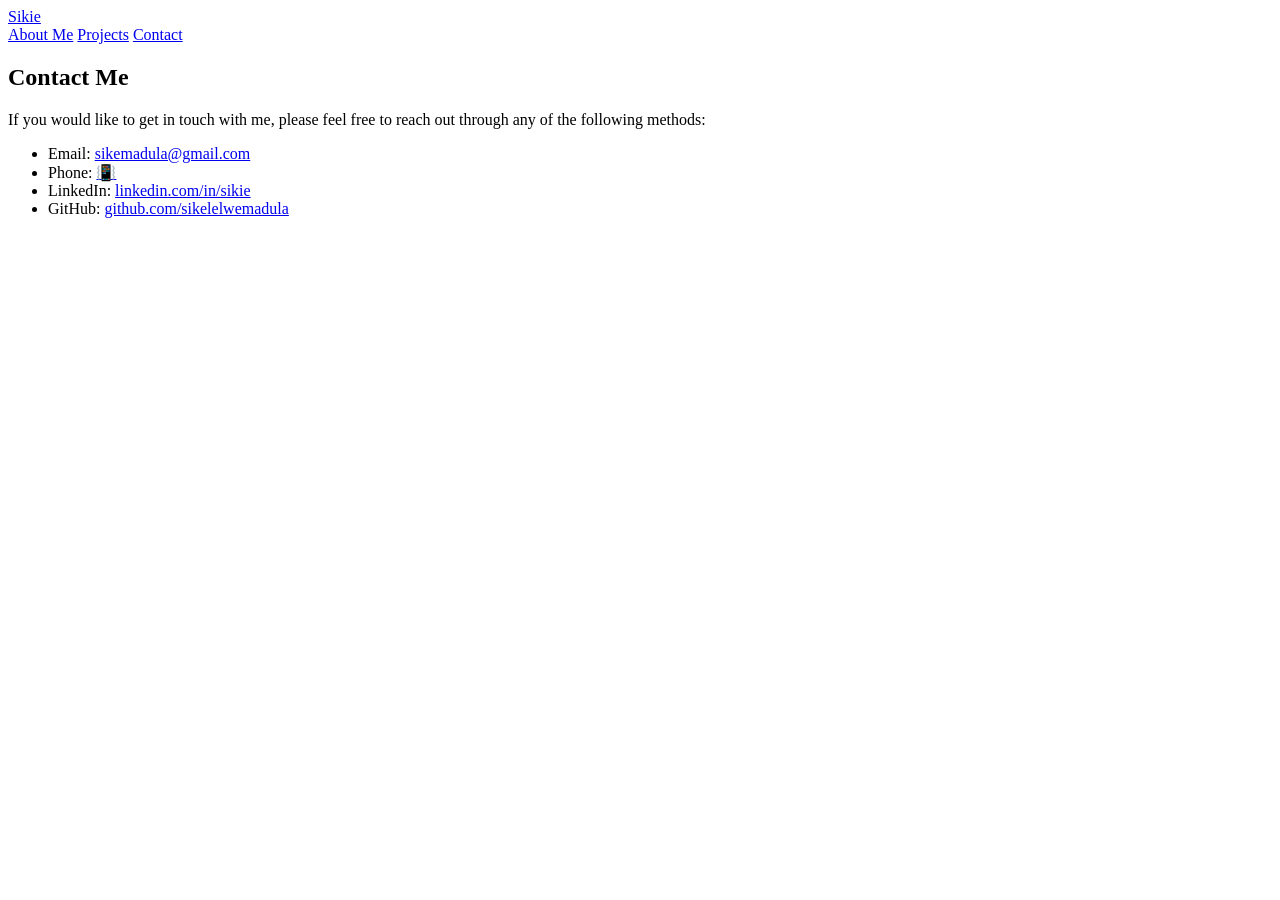
==== contacts.html @ d6ba4dc5 "Added contact content" ====
<!DOCTYPE html>
<html lang="en">
<head>
    <meta charset="UTF-8">
    <meta name="viewport" content="width=device-width, initial-scale=1.0">
    <link rel="stylesheet" href="style.css">
    <title>Portfolio Website</title>
</head>
<body>
    <header>
        <a href="index.html" class="logo">Sikie</a>
        
        <nav>
            <a href="index.html">About Me</a>
            <a href="projects.html">Projects</a>
            <a class="current-page" href="contacts.html">Contact</a>
        </nav>
    </header> 
   
    <section class="contacts">  
        
         <article class="contacts-content">
            <h2>Contact Me</h2>
            <p>If you would like to get in touch with me, please feel free to reach out through any of the following methods:</p>
            <ul>
                <li>Email: <a href="mailto:sikemadula@gmail.com">sikemadula@gmail.com</a></li>
                <li>Phone: <a href="tel:+27665491974">📳</a></li>
                <li>LinkedIn: <a href="https://www.linkedin.com/in/sikie" target="_blank" rel="noopener noreferrer">linkedin.com/in/sikie</a></li>
                <li>GitHub: <a href="https://github.com/sikelelwemadula" target="_blank" rel="noopener noreferrer">github.com/sikelelwemadula</a></li>
            </ul>
        </article>
      
    </section> 
</body>
</html>
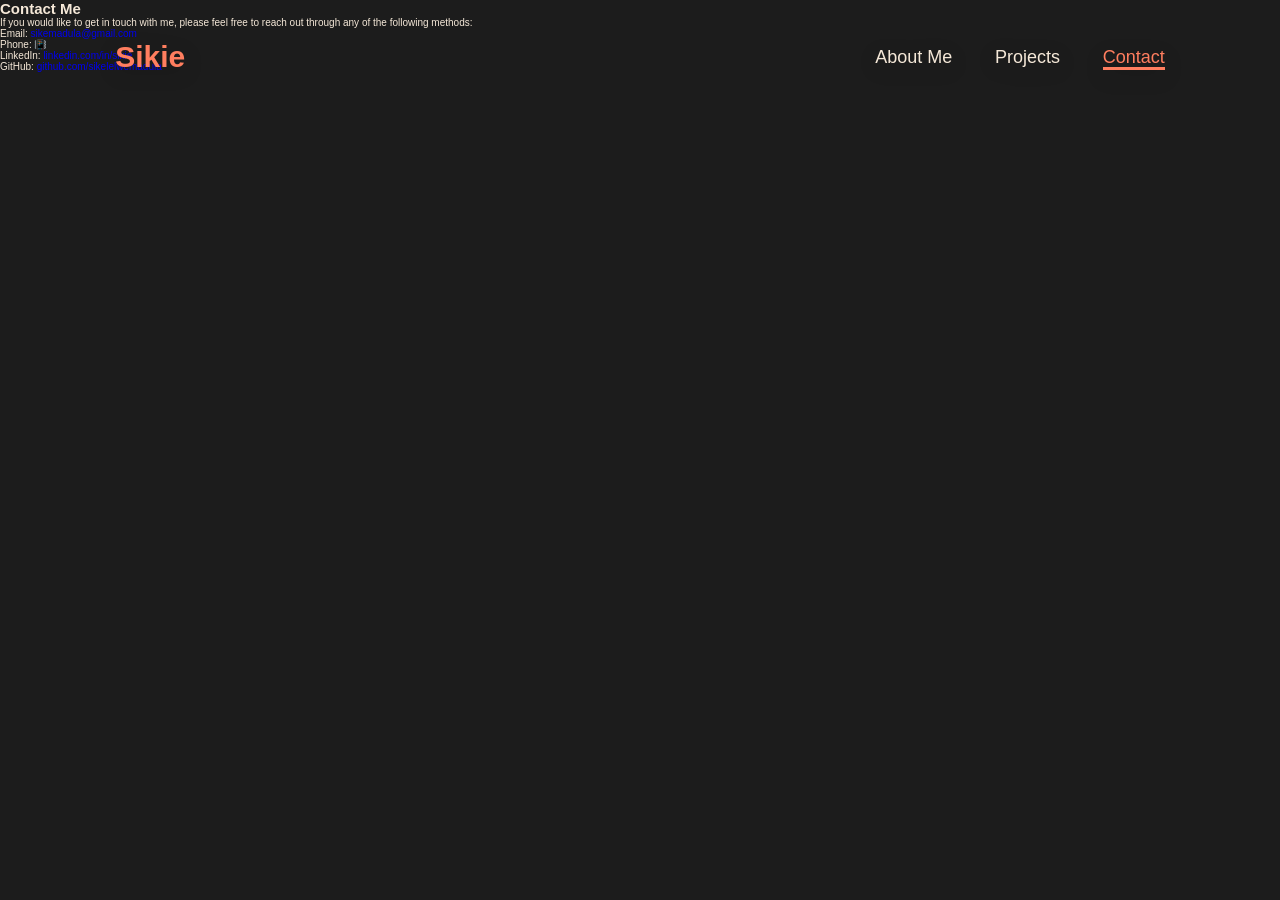
==== commit dc76b481: "Added colour scheme and stylings to about me page" ====
--- a/contacts.html
+++ b/contacts.html
@@ -3,7 +3,7 @@
 <head>
     <meta charset="UTF-8">
     <meta name="viewport" content="width=device-width, initial-scale=1.0">
-    <link rel="stylesheet" href="style.css">
+    <link rel="stylesheet" href="styles.css">
     <title>Portfolio Website</title>
 </head>
 <body>
@@ -17,7 +17,7 @@
         </nav>
     </header> 
    
-    <section class="contacts">  
+    <main class="contacts">  
         
          <article class="contacts-content">
             <h2>Contact Me</h2>
@@ -30,6 +30,6 @@
             </ul>
         </article>
       
-    </section> 
+    </main> 
 </body>
 </html>
--- a/styles.css
+++ b/styles.css
@@ -0,0 +1,126 @@
+*{
+    margin: 0;
+    padding: 0;
+    box-sizing: border-box;
+    text-decoration: none;
+    border: none;
+    outline: none;
+    font-family: 'Poppins', sans-serif;
+} 
+
+html{
+    scroll-behavior: smooth;
+    font-size: 62.5%;   
+}
+
+body{
+    width: 100%;
+    height: 100vh;
+    overflow-x: hidden;
+    background: #1C1C1C;
+    color: #F5E8D8;
+} 
+
+header{
+    margin-top: 20px;
+    position: fixed;
+    top: 0;
+    left: 0;
+    width: 100%;
+    padding: 2rem 9%;
+    display: flex;
+    justify-content: space-between;
+    align-items: center;
+    z-index: 100;
+    background-color: transparent;
+    filter: drop-shadow(0 5px 10px rgba(0,0,0,0.2));
+}
+
+.logo{
+    font-size: 3rem;
+    color: #FF7E5F;
+    font-weight: bolder;
+    cursor: pointer;
+    transition: all 0.3s ease;
+}
+
+.logo:hover{
+    color: #f5E8D8;
+    transform: scale(1.1);
+}
+
+nav a{
+    font-size: 1.8rem;
+    color: #f5E8D8;
+    font-weight: 500;
+    margin-left: 4rem;
+    transition: all 0.3s ease;
+    border-bottom: 3px solid transparent;
+} 
+
+nav a:hover,
+nav a.current-page{
+    color: #FF7E5F;
+    border-bottom: 3px solid #FF7E5F;
+}
+
+.profile-img{
+    width: 80%;
+    height: 80%;
+    object-fit: cover;
+    border-radius: 10%;
+    border: 3px solid #FF7E5F ;
+}
+
+
+
+/*@media(max-width:995px){
+    nav{
+        position: absolute;
+        top: 100%;
+        right: 0;
+        width: 40%;
+        border-left: 3px solid #FF7E5F;
+        border-bottom: 3px solid #FF7E5F;
+        border-bottom-left-radius: 10px;
+        background-color: #161616;
+        border-top: 3px solid rgba(0,0,0,0.1);
+
+    }
+
+    nav.current-page{
+        display: block;
+    }
+
+    nav a{
+        display: block;
+        font-size: 2rem;
+        margin: 3rem 0;
+    }
+
+    nav a:hover,
+    nav a.current-page{
+        padding: 1rem;
+        border-radius: 0.5rem;
+        border-bottom: 0.5rem solid #FF7E5F;
+    }
+}*/
+
+ section{
+        min-height: 100vh;
+        padding: 5rem 9% 5rem;
+    }
+.home{
+    display: flex;
+    justify-content: center;
+    align-items: center;
+    gap: 8rem;
+    background-color: #1C1C1C;
+}
+
+.home .home-content{
+    font-size: 2rem;
+    font-weight: 600;
+    line-height: 1.3;
+
+}
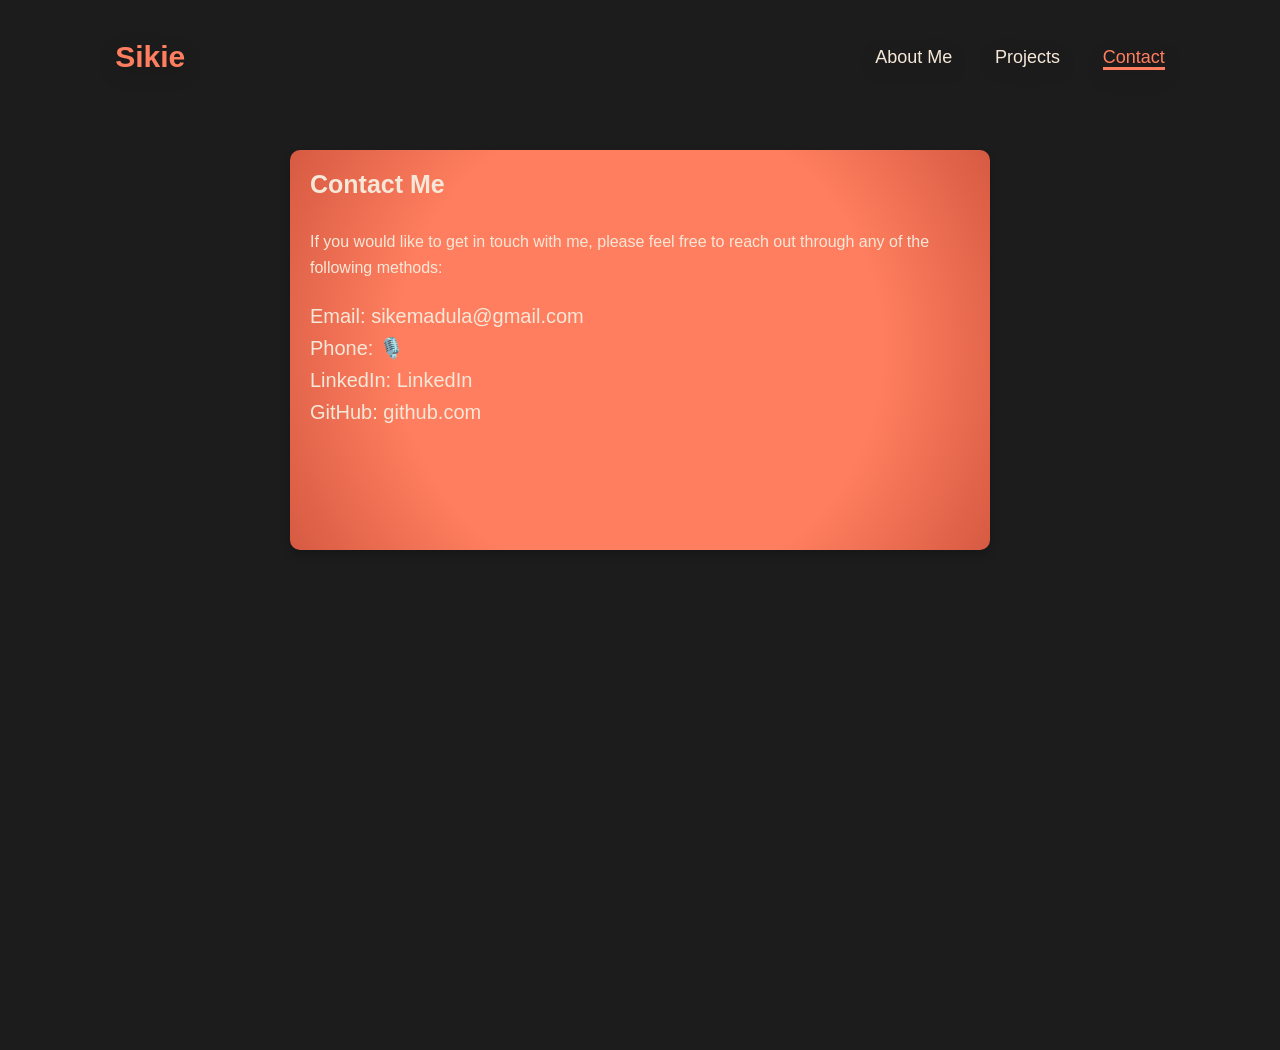
==== commit 1c6cf00e: "Added contact card stylings" ====
--- a/contacts.html
+++ b/contacts.html
@@ -22,11 +22,11 @@
          <article class="contacts-content">
             <h2>Contact Me</h2>
             <p>If you would like to get in touch with me, please feel free to reach out through any of the following methods:</p>
-            <ul>
+            <ul class="contact-list">
                 <li>Email: <a href="mailto:sikemadula@gmail.com">sikemadula@gmail.com</a></li>
-                <li>Phone: <a href="tel:+27665491974">📳</a></li>
-                <li>LinkedIn: <a href="https://www.linkedin.com/in/sikie" target="_blank" rel="noopener noreferrer">linkedin.com/in/sikie</a></li>
-                <li>GitHub: <a href="https://github.com/sikelelwemadula" target="_blank" rel="noopener noreferrer">github.com/sikelelwemadula</a></li>
+                <li>Phone: <a href="tel:+27665491974">🎙️</a></li>
+                <li>LinkedIn: <a href="https://www.linkedin.com/in/sikelelwe-madula-613a163b5/">LinkedIn</a></li>
+                <li>GitHub: <a href="https://github.com/sikelelwemadula">github.com</a></li>
             </ul>
         </article>
       
--- a/styles.css
+++ b/styles.css
@@ -65,12 +65,13 @@
 }
 
 .profile-img{
-    width: 80%;
-    height: 80%;
+    width: 450px;
+    height: 550px;
     object-fit: cover;
     border-radius: 10%;
+    margin-top: 4rem;
     border: 3px solid #FF7E5F ;
-}
+} 
 
 
 
@@ -123,4 +124,147 @@
     font-weight: 600;
     line-height: 1.3;
 
+} 
+
+/*Projects Section*/
+article{
+    margin-top: 5rem;
+    padding: 2rem;
+    border-radius: 1rem;
+    box-shadow: 0 5px 10px rgba(0,0,0,0.2);
+    width: 40rem;
+    height: 68rem;
+} 
+
+.one,
+.two,
+.three {
+    width: 100%;
+    height: 30rem;
+    object-fit: cover;
+    border-radius: 1rem;
+    margin-bottom: 2rem;
+}
+
+/* Turn the article into a flex container */
+.projects {
+    display: flex;
+    flex-direction: row;
+    justify-content: space-between;
+}
+
+
+
+.projects-content img {
+  width: 100%;     
+  height: auto;        
+}
+
+
+.projects-content .text-group {
+  flex: 1;            
+}
+
+/*Typography*/
+h2 {
+  font-size: 2.5rem;
+  margin-bottom: 1rem;
+}
+
+p {
+  font-size: 1.6rem;
+  line-height: 1.6;
+} 
+
+/*random*/
+/* Layout cards across the screen */
+.projects {
+    display: flex;
+    flex-direction: row;
+    justify-content: space-between;
+    gap: 2rem; 
+    width: 100%; 
+    padding: 0 2rem;
+}
+
+/* Individual Project Card */
+.projects-content {
+    margin-top: 10rem;
+    padding: 2rem;
+    border-radius: 1rem;
+    background-color: #FF7E5F; 
+    box-shadow: 0 5px 10px rgba(0,0,0,0.2);
+    flex: 1; /* Spreads cards evenly across the screen */
+} 
+
+.projects-content {
+  background: radial-gradient(circle, #FF7E5F 60%, #D65A42 100%);
+  /* #D65A42 is a darker shade of your original color */
+
+  color: #F5E8D8; /* Ensure text is readable */
+}
+
+
+/* Stack content vertically */
+.projects-content {
+    display: flex;
+    flex-direction: column; /* Stacks image above text */
+    gap: 2rem; 
+    width: 100%;
+}
+
+/* Image styling */
+.projects-content img {
+    width: 100%; /* Fills 100% of the card's width */
+    height: 30rem; 
+    object-fit: cover;
+    border-radius: 1rem;
+}
+
+/* Text Container */
+.projects-content .text-group {
+    width: 100%;            
+}
+
+/* Typography */
+h2 {
+    font-size: 2.5rem;
+    margin-bottom: 1rem;
+}
+
+p {
+    font-size: 1.6rem;
+    line-height: 1.6;
+}
+
+/*Contact Section*/
+.contacts-content{
+    display: flex;
+    flex-direction: column;
+    background-color: #FF7E5F;
+    background: radial-gradient(circle, #FF7E5F 60%, #D65A42 100%);
+    gap: 2rem;
+    width: 70rem;
+    height: 40rem;
+    font-size: 4rem;
+    margin:auto;
+    margin-top: 15rem;
+}
+
+.contacts-content a{
+    color: #F5E8D8;
+    transition: all 0.3s ease;
+    margin-left: rem;
+
+}
+
+.contacts-content a:hover{
+    color: #1C1C1C;
+    transform: scale(1.1);
+}
+
+.contacts-content ul{
+    list-style: none;
+    font-size: 2rem;
+    line-height: 1.6;
 }
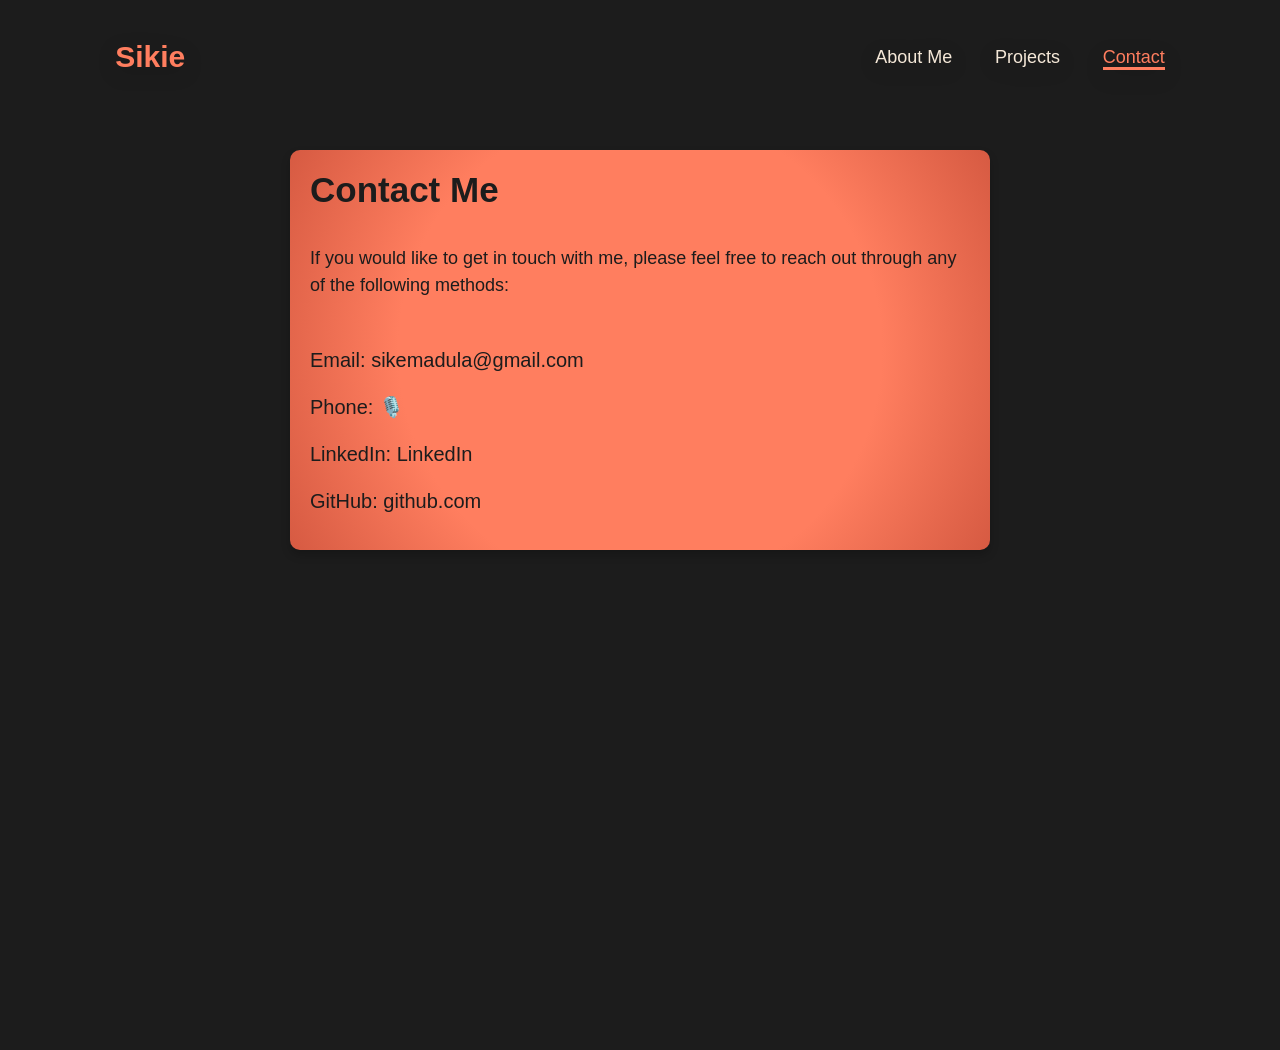
==== commit 375e96d9: "Fixed responsive queries and refactored code files" ====
--- a/contacts.html
+++ b/contacts.html
@@ -1,35 +1,46 @@
-<!DOCTYPE html>
+<!doctype html>
 <html lang="en">
-<head>
-    <meta charset="UTF-8">
-    <meta name="viewport" content="width=device-width, initial-scale=1.0">
-    <link rel="stylesheet" href="styles.css">
+  <head>
+    <meta charset="UTF-8" />
+    <meta name="viewport" content="width=device-width, initial-scale=1.0" />
+    <link rel="stylesheet" href="styles.css" />
     <title>Portfolio Website</title>
-</head>
-<body>
+  </head>
+  <body>
     <header>
-        <a href="index.html" class="logo">Sikie</a>
-        
-        <nav>
-            <a href="index.html">About Me</a>
-            <a href="projects.html">Projects</a>
-            <a class="current-page" href="contacts.html">Contact</a>
-        </nav>
-    </header> 
-   
-    <main class="contacts">  
-        
-         <article class="contacts-content">
-            <h2>Contact Me</h2>
-            <p>If you would like to get in touch with me, please feel free to reach out through any of the following methods:</p>
-            <ul class="contact-list">
-                <li>Email: <a href="mailto:sikemadula@gmail.com">sikemadula@gmail.com</a></li>
-                <li>Phone: <a href="tel:+27665491974">🎙️</a></li>
-                <li>LinkedIn: <a href="https://www.linkedin.com/in/sikelelwe-madula-613a163b5/">LinkedIn</a></li>
-                <li>GitHub: <a href="https://github.com/sikelelwemadula">github.com</a></li>
-            </ul>
-        </article>
-      
-    </main> 
-</body>
-</html>+      <a href="index.html" class="logo">Sikie</a>
+
+      <nav>
+        <a href="index.html">About Me</a>
+        <a href="projects.html">Projects</a>
+        <a class="current-page" href="contacts.html">Contact</a>
+      </nav>
+    </header>
+
+    <main class="contacts">
+      <article class="contacts-content">
+        <h2>Contact Me</h2>
+        <p>
+          If you would like to get in touch with me, please feel free to reach
+          out through any of the following methods:
+        </p>
+        <ul class="contact-list">
+          <li>
+            Email:
+            <a href="mailto:sikemadula@gmail.com">sikemadula@gmail.com</a>
+          </li>
+          <li>Phone: <a href="tel:+27665491974">🎙️</a></li>
+          <li>
+            LinkedIn:
+            <a href="https://www.linkedin.com/in/sikelelwe-madula-613a163b5/"
+              >LinkedIn</a
+            >
+          </li>
+          <li>
+            GitHub: <a href="https://github.com/sikelelwemadula">github.com</a>
+          </li>
+        </ul>
+      </article>
+    </main>
+  </body>
+</html>
--- a/styles.css
+++ b/styles.css
@@ -1,171 +1,41 @@
-*{
-    margin: 0;
-    padding: 0;
-    box-sizing: border-box;
-    text-decoration: none;
-    border: none;
-    outline: none;
-    font-family: 'Poppins', sans-serif;
-} 
-
-html{
-    scroll-behavior: smooth;
-    font-size: 62.5%;   
-}
-
-body{
-    width: 100%;
-    height: 100vh;
-    overflow-x: hidden;
-    background: #1C1C1C;
-    color: #F5E8D8;
-} 
-
-header{
-    margin-top: 20px;
-    position: fixed;
-    top: 0;
-    left: 0;
-    width: 100%;
-    padding: 2rem 9%;
-    display: flex;
-    justify-content: space-between;
-    align-items: center;
-    z-index: 100;
-    background-color: transparent;
-    filter: drop-shadow(0 5px 10px rgba(0,0,0,0.2));
-}
-
-.logo{
-    font-size: 3rem;
-    color: #FF7E5F;
-    font-weight: bolder;
-    cursor: pointer;
-    transition: all 0.3s ease;
-}
-
-.logo:hover{
-    color: #f5E8D8;
-    transform: scale(1.1);
-}
-
-nav a{
-    font-size: 1.8rem;
-    color: #f5E8D8;
-    font-weight: 500;
-    margin-left: 4rem;
-    transition: all 0.3s ease;
-    border-bottom: 3px solid transparent;
-} 
-
-nav a:hover,
-nav a.current-page{
-    color: #FF7E5F;
-    border-bottom: 3px solid #FF7E5F;
-}
-
-.profile-img{
-    width: 450px;
-    height: 550px;
-    object-fit: cover;
-    border-radius: 10%;
-    margin-top: 4rem;
-    border: 3px solid #FF7E5F ;
-} 
-
-
-
-/*@media(max-width:995px){
-    nav{
-        position: absolute;
-        top: 100%;
-        right: 0;
-        width: 40%;
-        border-left: 3px solid #FF7E5F;
-        border-bottom: 3px solid #FF7E5F;
-        border-bottom-left-radius: 10px;
-        background-color: #161616;
-        border-top: 3px solid rgba(0,0,0,0.1);
-
-    }
-
-    nav.current-page{
-        display: block;
-    }
-
-    nav a{
-        display: block;
-        font-size: 2rem;
-        margin: 3rem 0;
-    }
-
-    nav a:hover,
-    nav a.current-page{
-        padding: 1rem;
-        border-radius: 0.5rem;
-        border-bottom: 0.5rem solid #FF7E5F;
-    }
-}*/
-
- section{
-        min-height: 100vh;
-        padding: 5rem 9% 5rem;
-    }
-.home{
-    display: flex;
-    justify-content: center;
-    align-items: center;
-    gap: 8rem;
-    background-color: #1C1C1C;
-}
-
-.home .home-content{
-    font-size: 2rem;
-    font-weight: 600;
-    line-height: 1.3;
-
-} 
-
-/*Projects Section*/
-article{
-    margin-top: 5rem;
-    padding: 2rem;
-    border-radius: 1rem;
-    box-shadow: 0 5px 10px rgba(0,0,0,0.2);
-    width: 40rem;
-    height: 68rem;
-} 
-
-.one,
-.two,
-.three {
-    width: 100%;
-    height: 30rem;
-    object-fit: cover;
-    border-radius: 1rem;
-    margin-bottom: 2rem;
-}
-
-/* Turn the article into a flex container */
-.projects {
-    display: flex;
-    flex-direction: row;
-    justify-content: space-between;
-}
-
-
-
-.projects-content img {
-  width: 100%;     
-  height: auto;        
-}
-
-
-.projects-content .text-group {
-  flex: 1;            
-}
-
-/*Typography*/
+/* ==========================================================================
+   1. GLOBAL RESET & BASE STYLES
+   ========================================================================== */
+* {
+  margin: 0;
+  padding: 0;
+  box-sizing: border-box;
+  text-decoration: none;
+  border: none;
+  outline: none;
+  font-family: "Poppins", sans-serif;
+}
+
+html {
+  scroll-behavior: smooth;
+  font-size: 62.5%; /* 1rem = 10px */
+}
+
+body {
+  width: 100%;
+  height: 100vh;
+  overflow-x: hidden;
+  background: #1c1c1c;
+  color: #f5e8d8;
+}
+
+section {
+  min-height: 100vh;
+  padding: 5rem 9%;
+}
+
+main {
+  width: 100%;
+}
+
+/* ==========================================================================
+   2. TYPOGRAPHY
+   ========================================================================== */
 h2 {
   font-size: 2.5rem;
   margin-bottom: 1rem;
@@ -174,97 +44,356 @@
 p {
   font-size: 1.6rem;
   line-height: 1.6;
-} 
-
-/*random*/
-/* Layout cards across the screen */
+}
+
+/* ==========================================================================
+   3. NAVIGATION & HEADER
+   ========================================================================== */
+header {
+  margin-top: 20px;
+  position: fixed;
+  top: 0;
+  left: 0;
+  width: 100%;
+  padding: 2rem 9%;
+  display: flex;
+  justify-content: space-between;
+  align-items: center;
+  z-index: 100;
+  background-color: transparent;
+  filter: drop-shadow(0 5px 10px rgba(0, 0, 0, 0.2));
+}
+
+.logo {
+  font-size: 3rem;
+  color: #ff7e5f;
+  font-weight: bolder;
+  cursor: pointer;
+  transition: all 0.3s ease;
+}
+
+.logo:hover {
+  color: #f5e8d8;
+  transform: scale(1.1);
+}
+
+nav a {
+  font-size: 1.8rem;
+  color: #f5e8d8;
+  font-weight: 500;
+  margin-left: 4rem;
+  transition: all 0.3s ease;
+  border-bottom: 3px solid transparent;
+}
+
+nav a:hover,
+nav a.current-page {
+  color: #ff7e5f;
+  border-bottom: 3px solid #ff7e5f;
+}
+
+/* ==========================================================================
+   4. HOME SECTION
+   ========================================================================== */
+.home {
+  display: flex;
+  justify-content: center;
+  align-items: center;
+  gap: 8rem;
+  background-color: #1c1c1c;
+}
+
+.home .home-content {
+  font-size: 2rem;
+  font-weight: 600;
+  line-height: 1.3;
+}
+
+.profile-img {
+  width: 450px;
+  height: 550px;
+  object-fit: cover;
+  border-radius: 10%;
+  margin-top: 4rem;
+  border: 3px solid #ff7e5f;
+}
+
+/* ==========================================================================
+   5. PROJECTS SECTION
+   ========================================================================== */
+.projects-page {
+  margin-top: 15rem;
+  padding: 0 2rem;
+}
+
 .projects {
-    display: flex;
-    flex-direction: row;
-    justify-content: space-between;
-    gap: 2rem; 
-    width: 100%; 
-    padding: 0 2rem;
+  display: flex;
+  flex-direction: row;
+  justify-content: space-between;
+  gap: 2rem;
+  width: 100%;
+  padding: 0 2rem;
 }
 
 /* Individual Project Card */
 .projects-content {
-    margin-top: 10rem;
-    padding: 2rem;
-    border-radius: 1rem;
-    background-color: #FF7E5F; 
-    box-shadow: 0 5px 10px rgba(0,0,0,0.2);
-    flex: 1; /* Spreads cards evenly across the screen */
-} 
-
-.projects-content {
-  background: radial-gradient(circle, #FF7E5F 60%, #D65A42 100%);
-  /* #D65A42 is a darker shade of your original color */
-
-  color: #F5E8D8; /* Ensure text is readable */
-}
-
-
-/* Stack content vertically */
-.projects-content {
-    display: flex;
-    flex-direction: column; /* Stacks image above text */
-    gap: 2rem; 
+  margin-top: 10rem;
+  padding: 2rem;
+  border-radius: 1rem;
+  background: radial-gradient(circle, #ff7e5f 60%, #d65a42 100%);
+  box-shadow: 0 5px 10px rgba(0, 0, 0, 0.2);
+  flex: 1; 
+  display: flex;
+  flex-direction: column; 
+  gap: 2rem;
+  width: 100%;
+  color: #f5e8d8; 
+}
+
+.projects-content img {
+  width: 100%; 
+  height: 30rem;
+  object-fit: cover;
+  border-radius: 1rem;
+}
+
+.projects-content .text-group {
+  width: 100%;
+}
+
+.text-group a {
+  color: #f5e8d8;
+  margin-left: 10rem;
+  transition: all 0.3s ease;
+  border-bottom: 3px solid transparent;
+}
+
+.text-group a:hover,
+.text-group a.current-page {
+  color: #1c1c1c;
+  border-bottom: 3px solid #1c1c1c;
+}
+
+/* Legacy elements (Retained for backwards compatibility) */
+article {
+  margin-top: 5rem;
+  padding: 2rem;
+  border-radius: 1rem;
+  box-shadow: 0 5px 10px rgba(0, 0, 0, 0.2);
+  width: 40rem;
+  height: 68rem;
+}
+
+.one, .two, .three {
+  width: 100%;
+  height: 30rem;
+  object-fit: cover;
+  border-radius: 1rem;
+  margin-bottom: 2rem;
+}
+
+/* ==========================================================================
+   6. CONTACT SECTION
+   ========================================================================== */
+.contacts-page {
+  margin-top: 15rem;
+  padding: 0 2rem;
+  display: flex;
+  justify-content: center;
+  align-items: center;
+  width: 100%;
+}
+
+.contacts-content {
+  display: flex;
+  flex-direction: column;
+  background: radial-gradient(circle, #ff7e5f 60%, #d65a42 100%);
+  gap: 2rem;
+  width: 70rem;
+  height: 40rem;
+  font-size: 4rem;
+  margin: 15rem auto 0 auto;
+}
+
+.contacts-content h2,
+.contacts-content p,
+.contact-list li,
+.contact-list strong {
+  color: #1c1c1c;
+}
+
+.contacts-content h2 {
+  font-size: 3.5rem;
+  margin-bottom: 1.5rem;
+}
+
+.contacts-content p {
+  font-size: 1.8rem;
+  margin-bottom: 2.5rem;
+  line-height: 1.5;
+}
+
+.contacts-content ul {
+  list-style: none;
+  font-size: 2rem;
+  line-height: 1.6;
+}
+
+.contact-list li {
+  margin-bottom: 1.5rem;
+}
+
+.contacts-content a {
+  color: #1c1c1c;
+  transition: all 0.3s ease;
+  margin-left: 0; /* Fixed broken syntax "rem" */
+}
+
+.contacts-content a:hover {
+  color: #f5e8d8;
+  transform: scale(1.1);
+}
+
+/* ==========================================================================
+   7. MEDIA QUERIES (CONSOLIDATED)
+   ========================================================================== */
+
+/* TABLET RESPONSIVE STYLES (Screens under 1024px) */
+@media (max-width: 995px) {
+  section {
+    padding: 5rem 5%;
+  }
+
+  .home {
+    flex-direction: column-reverse; 
+    gap: 4rem;
+    text-align: center;
+  }
+
+  .profile-img {
+    width: 350px;
+    height: 450px;
+    margin-top: 2rem;
+  }
+
+  .projects-page {
+    margin-top: 12rem; 
+    padding: 0 3%;
+  }
+
+  .projects {
+    flex-direction: column;
+    align-items: center;
+    gap: 5rem;
+    padding: 0;
+  }
+
+  .projects-content {
+    margin-top: 0;
     width: 100%;
-}
-
-/* Image styling */
-.projects-content img {
-    width: 100%; /* Fills 100% of the card's width */
-    height: 30rem; 
-    object-fit: cover;
-    border-radius: 1rem;
-}
-
-/* Text Container */
-.projects-content .text-group {
-    width: 100%;            
-}
-
-/* Typography */
-h2 {
-    font-size: 2.5rem;
-    margin-bottom: 1rem;
-}
-
-p {
+    max-width: 65rem; 
+    height: auto; 
+  }
+
+  .projects-content img {
+    height: 25rem;
+  }
+
+  .text-group a {
+    margin-left: 0; 
+  }
+
+  .contacts-page {
+    margin-top: 12rem;
+  }
+
+  .contacts-content {
+    width: 100%;
+    max-width: 60rem; 
+    height: auto;
+    padding: 4rem 3rem;
+    margin: 0 auto;
+  }
+}
+
+/* MOBILE RESPONSIVE STYLES (Screens under 768px) */
+@media (max-width: 768px) {
+  html {
+    font-size: 55%; 
+  }
+
+  header {
+    position: absolute; 
+    padding: 2rem 5%;
+    flex-direction: column;
+    gap: 2rem;
+  }
+
+  nav a {
+    margin: 0 1.5rem;
+  }
+
+  main {
+    margin-top: 14rem;
+  }
+
+  .profile-img {
+    width: 280px;
+    height: 360px;
+    margin-top: -1.5rem;
+  }
+
+  .home-content h1 {
+    font-size: 3.8rem;
+    margin-top: 7.5rem;
+
+  }
+
+  .projects-page {
+    margin-top: 16rem;
+  }
+
+  .projects-content {
+    padding: 1.5rem;
+    gap: 1.5rem;
+  }
+
+  .projects-content img {
+    height: 18rem;
+  }
+
+  .projects-content h2 {
+    font-size: 2.2rem;
+  }
+
+  .projects-content p {
+    font-size: 1.5rem;
+    line-height: 1.5;
+  }
+
+  .contacts-page {
+    margin-top: 18rem; 
+  }
+
+  .contacts-content {
+    padding: 3rem 2rem;
+    gap: 1.5rem; 
+  }
+
+  .contacts-content h2 {
+    font-size: 2.8rem;
+  }
+
+  .contacts-content p {
     font-size: 1.6rem;
-    line-height: 1.6;
-}
-
-/*Contact Section*/
-.contacts-content{
-    display: flex;
-    flex-direction: column;
-    background-color: #FF7E5F;
-    background: radial-gradient(circle, #FF7E5F 60%, #D65A42 100%);
-    gap: 2rem;
-    width: 70rem;
-    height: 40rem;
-    font-size: 4rem;
-    margin:auto;
-    margin-top: 15rem;
-}
-
-.contacts-content a{
-    color: #F5E8D8;
-    transition: all 0.3s ease;
-    margin-left: rem;
-
-}
-
-.contacts-content a:hover{
-    color: #1C1C1C;
-    transform: scale(1.1);
-}
-
-.contacts-content ul{
-    list-style: none;
-    font-size: 2rem;
-    line-height: 1.6;
-}+  }
+
+  .contacts-content ul {
+    font-size: 1.6rem !important;
+  }
+
+  .contacts-content a {
+    font-size: 1.6rem;
+    word-break: break-all; 
+  }
+}
